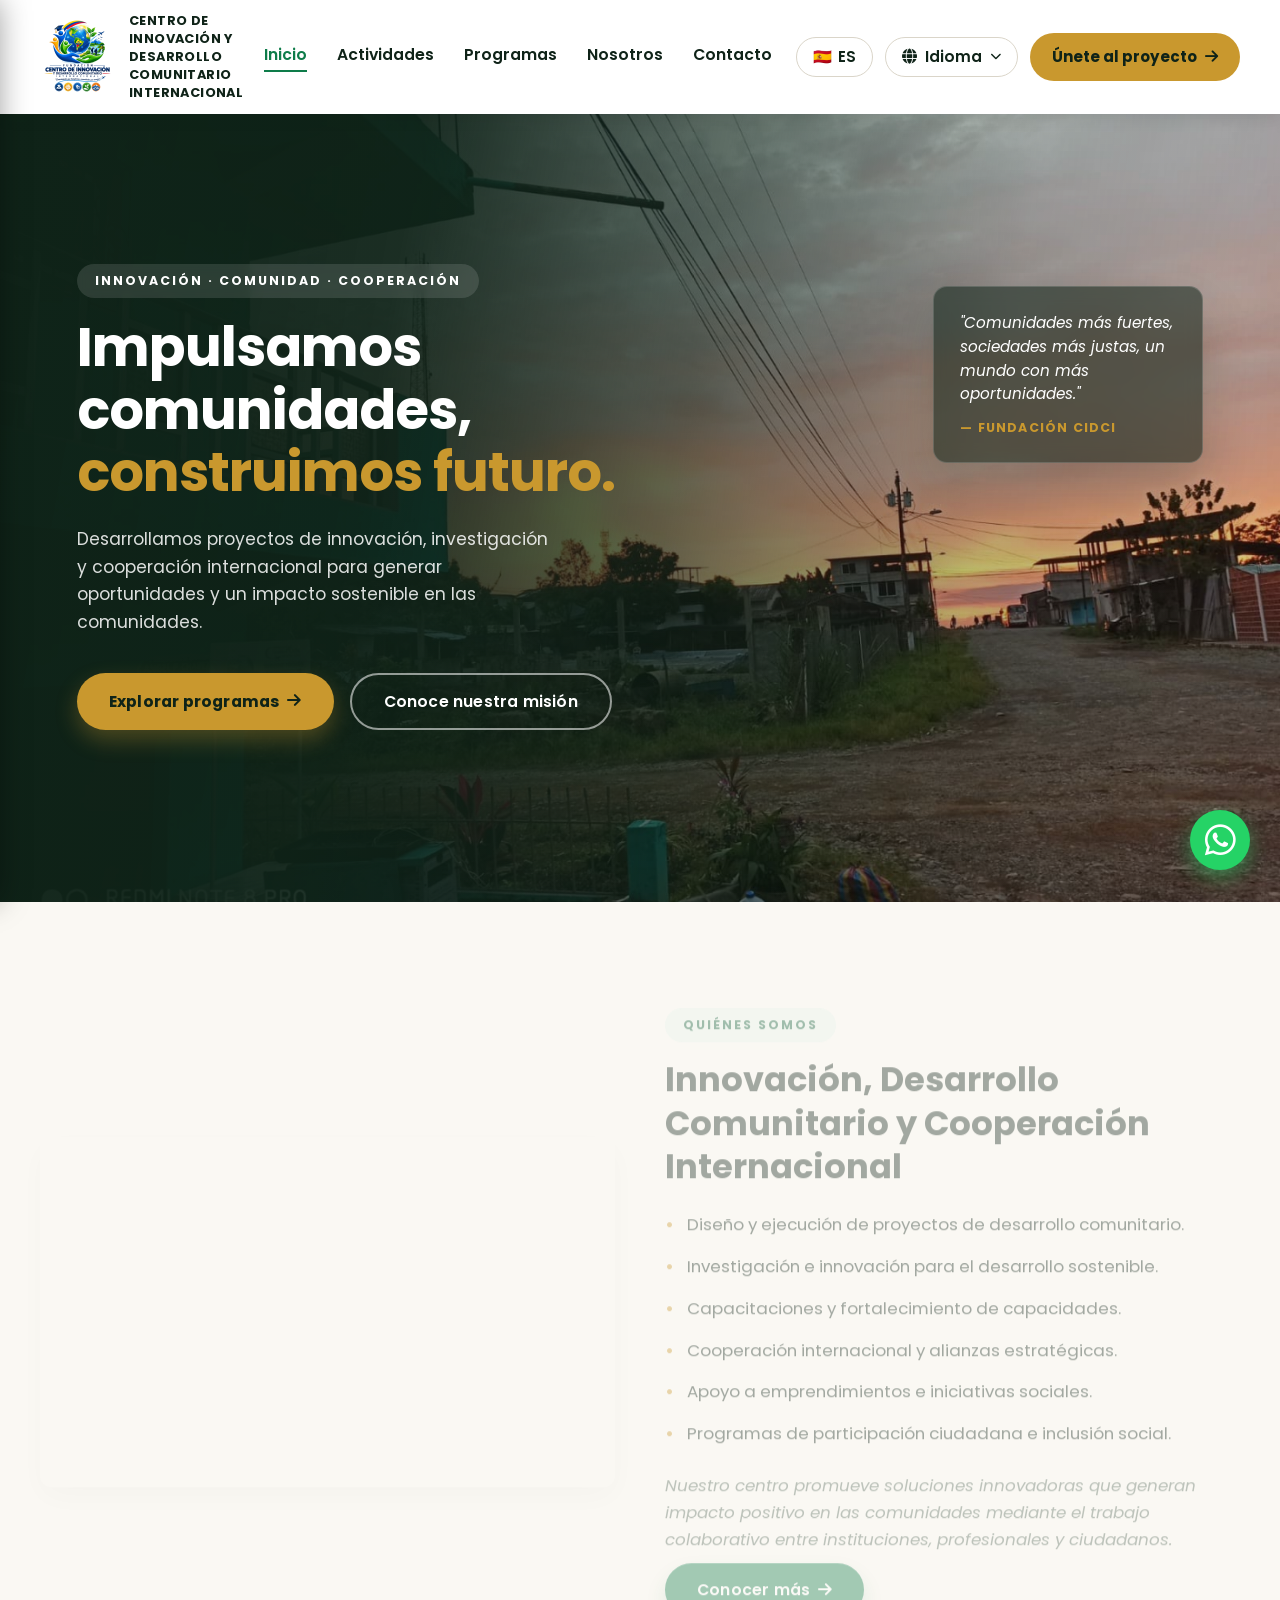
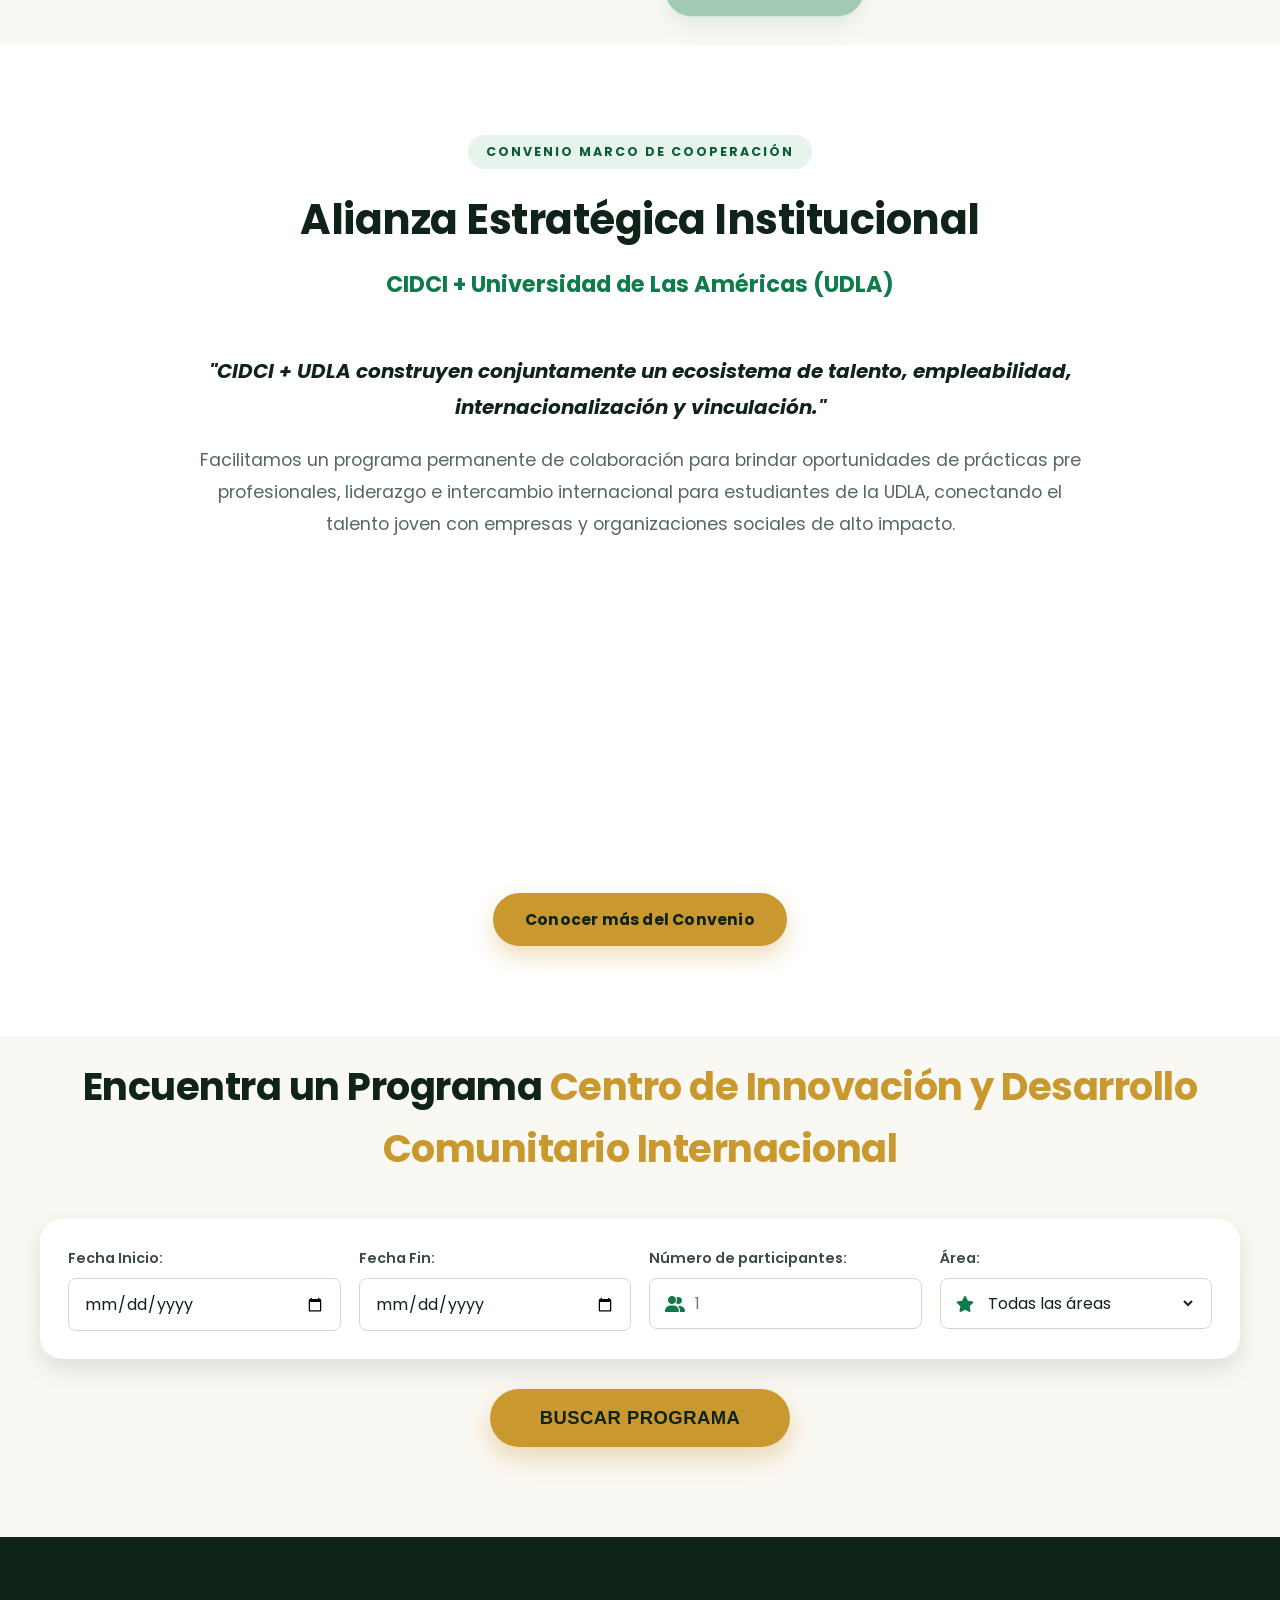
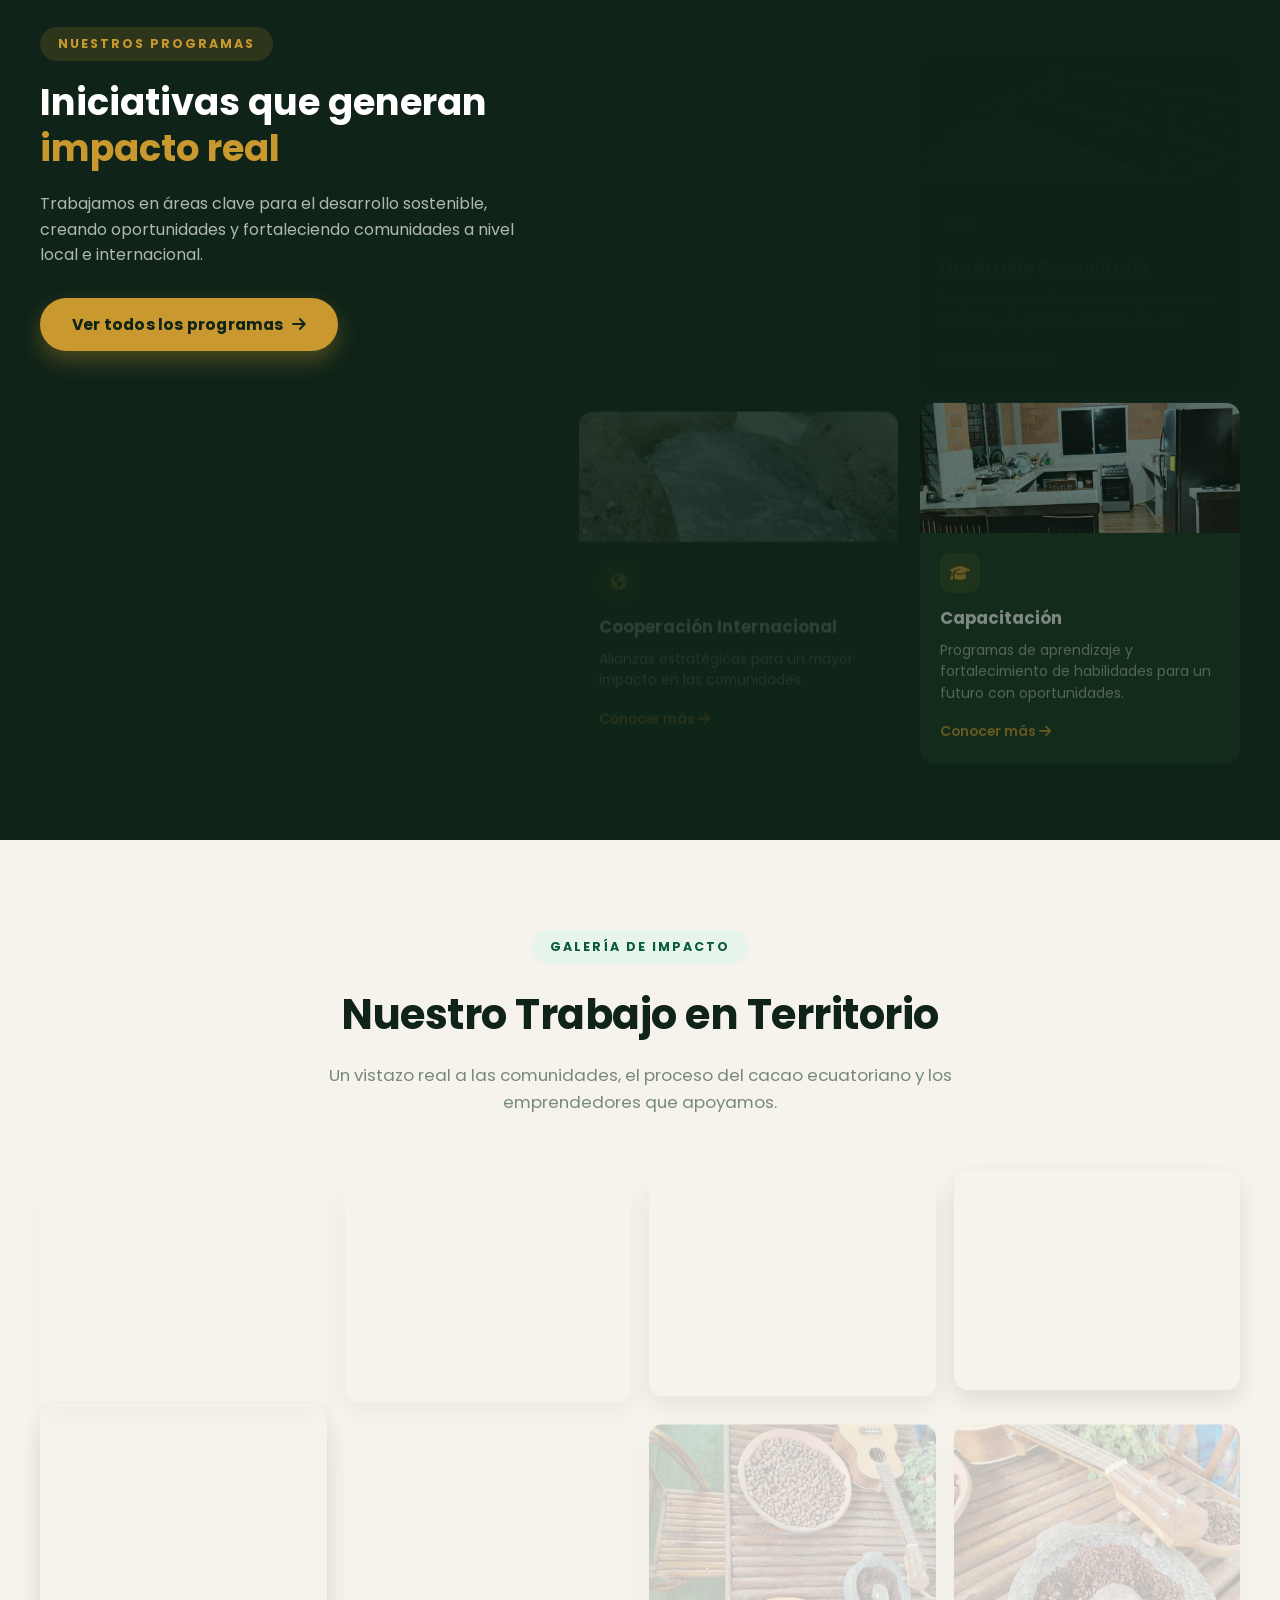
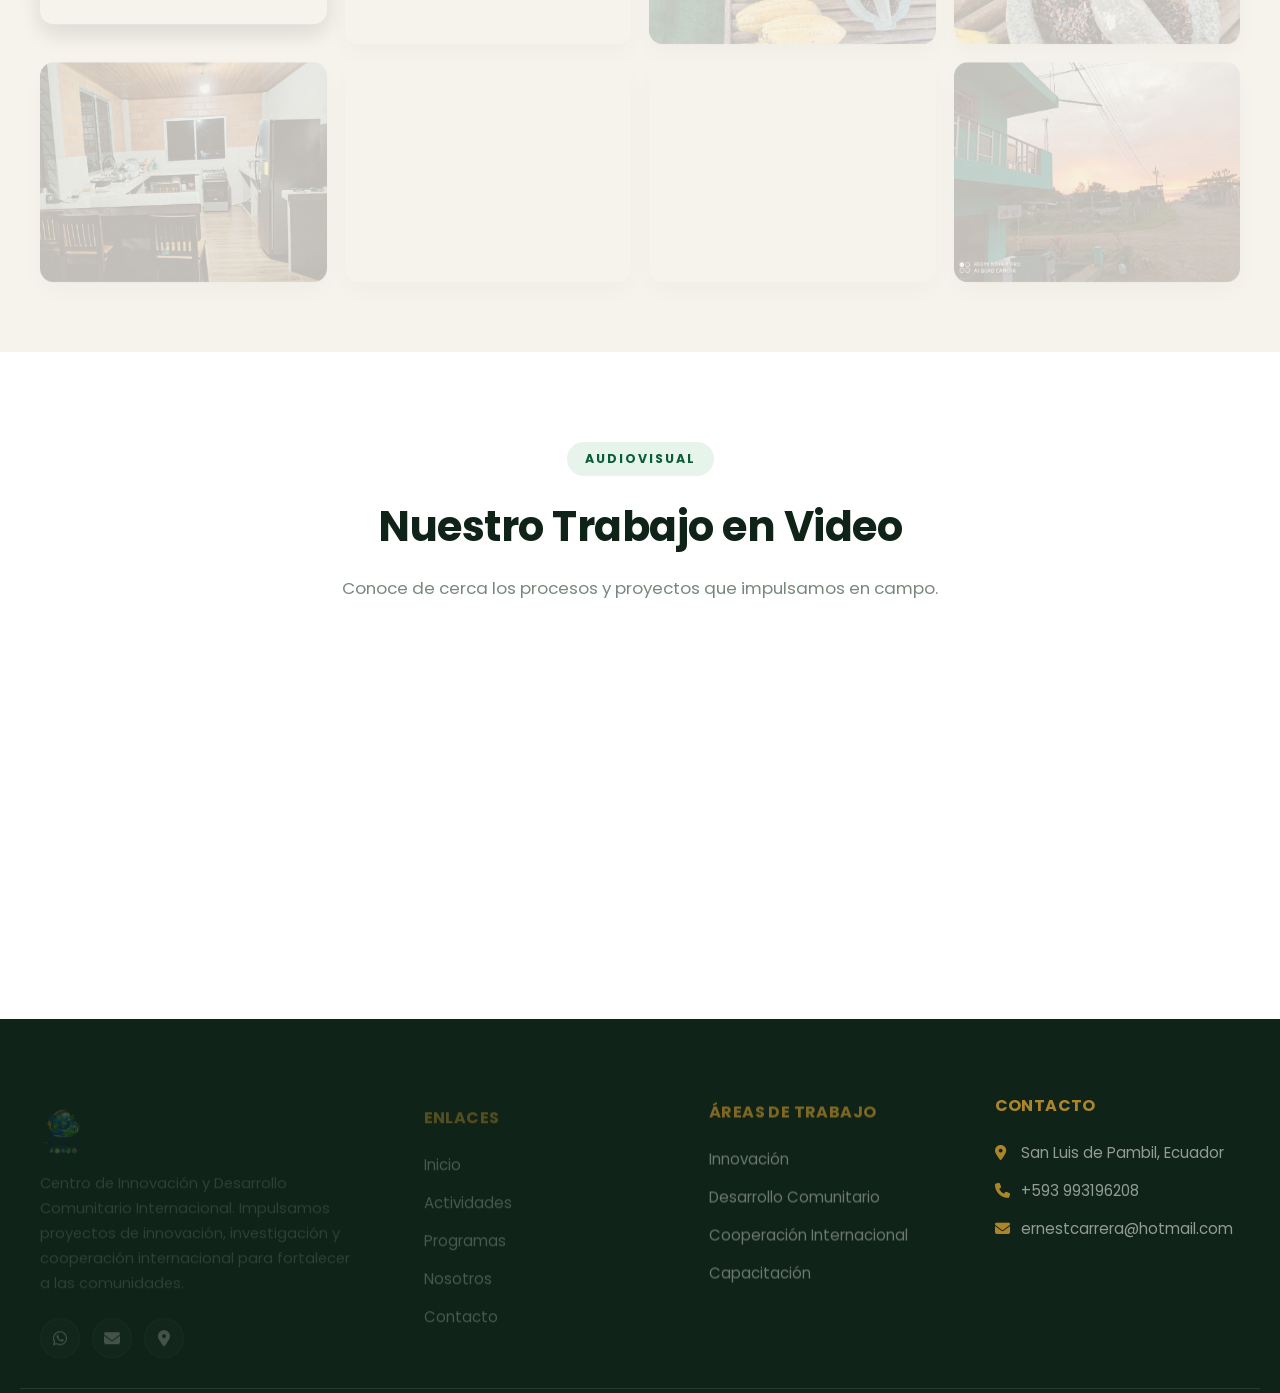
==== index.html @ 99f03f5a "Rediseña Contacto, corrige ubicación del sitio y optimiza rendimiento - Rediseña la página de Contac" ====
<!DOCTYPE html>
<html lang="es">
<head>
    <meta charset="UTF-8">
    <meta http-equiv="refresh" content="0; url=MilUnVIiaje/index.html">
    <link rel="canonical" href="MilUnVIiaje/index.html">
    <title>Centro de Innovación y Desarrollo Comunitario Internacional</title>
</head>
<body>
    <p>Redirigiendo... si no ocurre automáticamente, <a href="MilUnVIiaje/index.html">haz clic aquí</a>.</p>
</body>
</html>
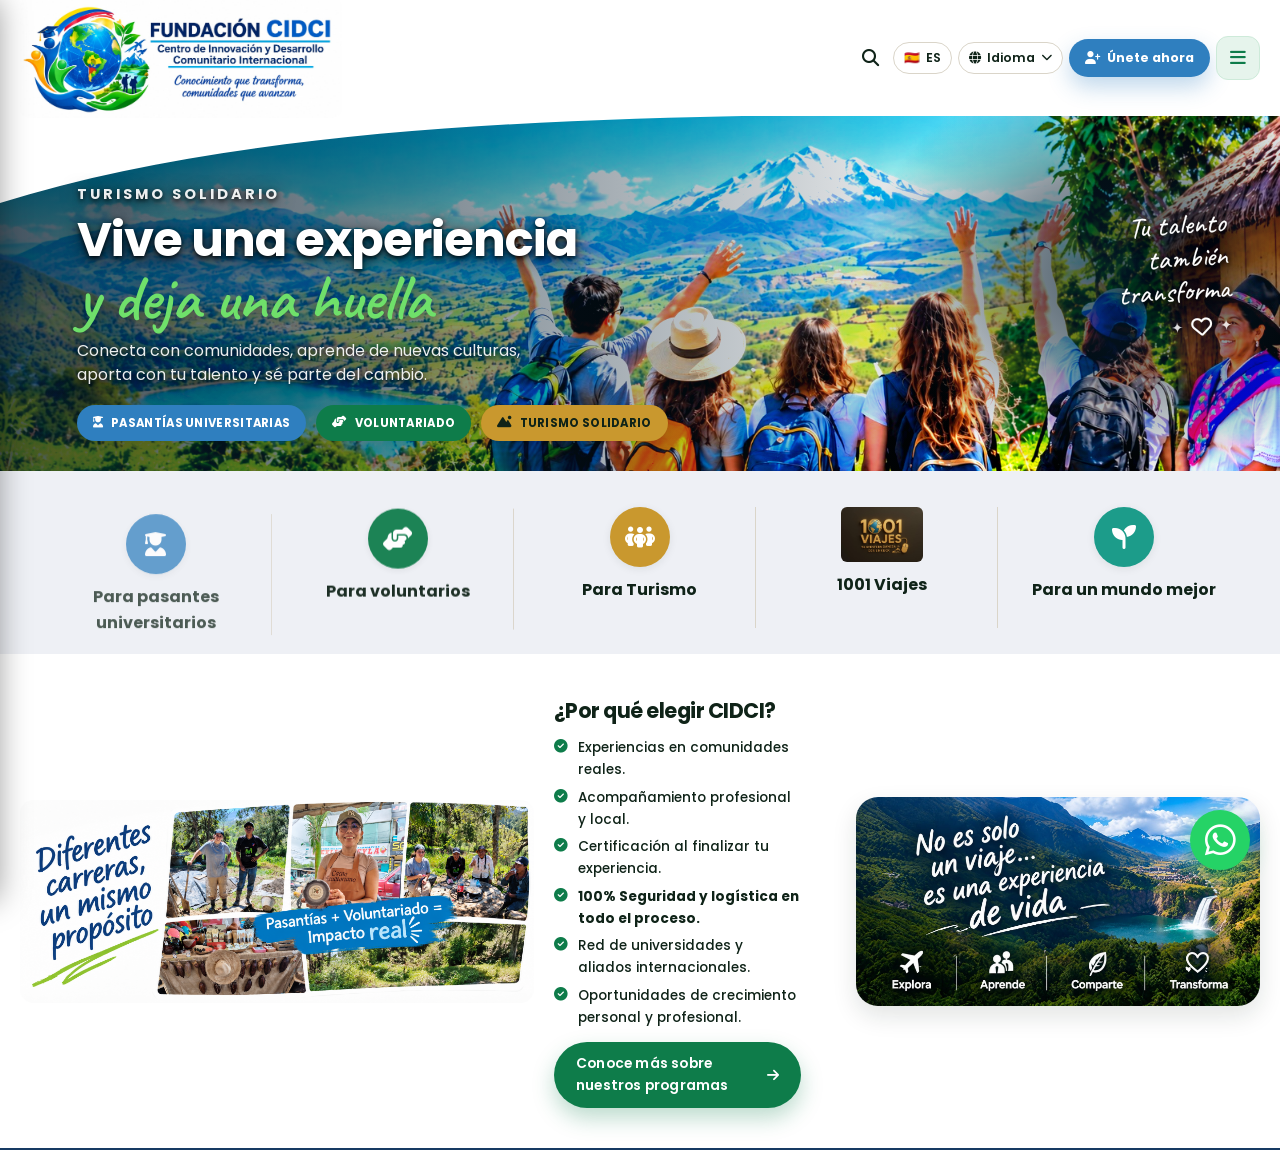
==== commit 33e88962: "SEO: palabras clave de pasantías y voluntariado en Ecuador" ====
--- a/index.html
+++ b/index.html
@@ -3,8 +3,9 @@
 <head>
     <meta charset="UTF-8">
     <meta http-equiv="refresh" content="0; url=MilUnVIiaje/index.html">
-    <link rel="canonical" href="MilUnVIiaje/index.html">
-    <title>Centro de Innovación y Desarrollo Comunitario Internacional</title>
+    <link rel="canonical" href="https://www.milunviajes.com/MilUnVIiaje/index.html">
+    <title>CIDCI | Programas de Prácticas, Pasantías y Voluntariado en Ecuador</title>
+    <meta name="description" content="Programas de prácticas en Ecuador: pasantías universitarias, prácticas preprofesionales, voluntariado y trabajo comunitario. Pasantías internacionales con Fundación CIDCI.">
 </head>
 <body>
     <p>Redirigiendo... si no ocurre automáticamente, <a href="MilUnVIiaje/index.html">haz clic aquí</a>.</p>
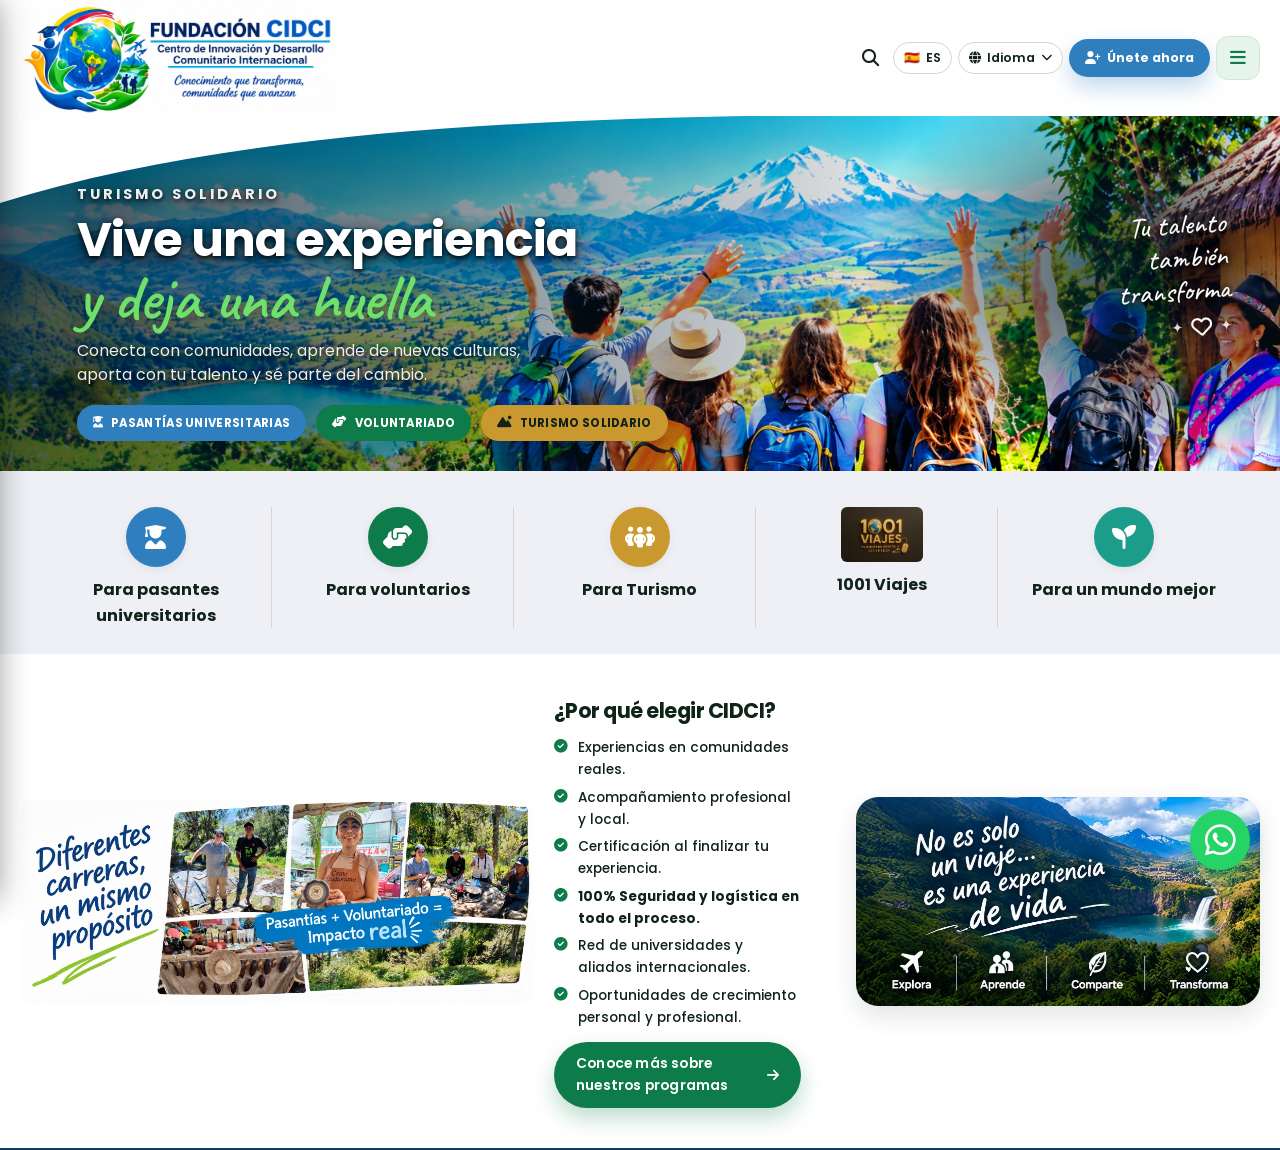
==== commit 14a097c2: "SEO: actualizar URLs al dominio fundacionsolidariacidci.com" ====
--- a/index.html
+++ b/index.html
@@ -3,7 +3,7 @@
 <head>
     <meta charset="UTF-8">
     <meta http-equiv="refresh" content="0; url=MilUnVIiaje/index.html">
-    <link rel="canonical" href="https://www.milunviajes.com/MilUnVIiaje/index.html">
+    <link rel="canonical" href="https://fundacionsolidariacidci.com/MilUnVIiaje/index.html">
     <title>CIDCI | Programas de Prácticas, Pasantías y Voluntariado en Ecuador</title>
     <meta name="description" content="Programas de prácticas en Ecuador: pasantías universitarias, prácticas preprofesionales, voluntariado y trabajo comunitario. Pasantías internacionales con Fundación CIDCI.">
 </head>
